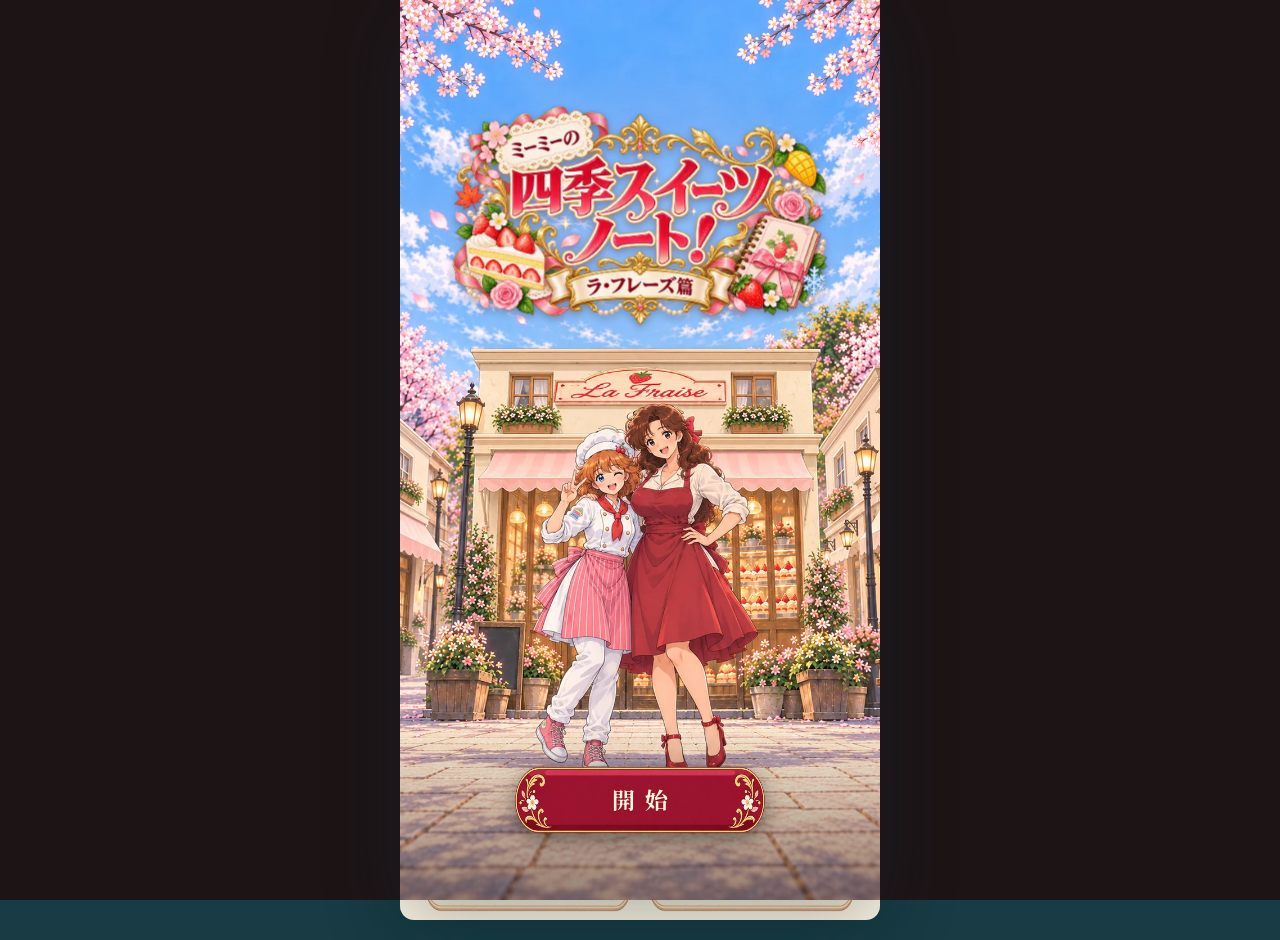
==== all/index.html @ 99757a96 "Add 蜜蜜甜點筆記 mobile build (index.html, _headers, play, all) Co-Authored-By: Claude Opus 5.5 <noreply@a" ====
<!doctype html>
<html lang="zh-Hant">
<head>
  <meta charset="utf-8">
  <!-- build 2026-10-24 21:32:38 -->
  <base href="../play/">
  <link rel="manifest" href="../all/manifest.webmanifest">
  <link rel="apple-touch-icon" href="../all/icon-180.png">
  <meta name="apple-mobile-web-app-capable" content="yes">
  <meta name="mobile-web-app-capable" content="yes">
  <meta name="apple-mobile-web-app-status-bar-style" content="black">
  <meta name="apple-mobile-web-app-title" content="甜點全開">
  <meta name="viewport" content="width=device-width,initial-scale=1,viewport-fit=cover">
  <meta name="theme-color" content="#a53948">
  <meta name="description" content="蜜蜜來到最喜歡的蛋糕店，和女主人一起整理甜點靈感，構思一份新的下午茶菜單。">
  <title>蜜蜜的四季甜點筆記 全開版</title>
  <link rel="icon" href="favicon.svg" type="image/svg+xml">
  <link rel="preload" href="assets/mimi-serif-tc.woff2" as="font" type="font/woff2" crossorigin>
  <link rel="preload" href="assets/mimi-sans-tc.woff2" as="font" type="font/woff2" crossorigin>
  <link rel="stylesheet" href="style.css">
  <link rel="stylesheet" href="motion.css">
</head>
<body>
  <main class="game-shell">
    <header class="shop-header">
      <img class="shop-scene" src="assets/shop-v4.webp" alt="蜜蜜和 La Fraise 甜點店女主人一起構思新菜單。" fetchpriority="high">
      <div class="title-row"><img class="title-ornament" src="assets/title-ornament-v44.webp" alt=""><h1 id="mode-title"></h1><button id="sound" class="sound-button" aria-label="開啟音效" aria-pressed="false" title="開啟音效"><img id="sound-icon" src="assets/icon-sound-off-v56.webp" alt=""><span class="sr-only" id="sound-label">音效 關</span></button></div>
    </header>
    <section class="table-area" aria-label="甜點靈感棋盤">
      <div class="idea-progress">
        <div class="score-primary"><span class="metric-label">靈感</span><strong id="score">0</strong></div>
        <div class="progress-track" role="progressbar" aria-label="靈感進度" aria-valuemin="0" aria-valuemax="350" aria-valuenow="0"><div id="progress-fill"></div></div>
        <span id="goal-count">0 / 350</span>
        <span id="chapter" class="sr-only">01</span><span id="goal-name" class="sr-only">先找一點奶香與酸甜</span>
      </div>
      <div id="recipe-hud" class="recipe-hud" hidden aria-live="polite"></div>
      <div class="board-frame"><div id="board" role="group" aria-label="八乘八甜點棋盤"></div><div id="board-effects" aria-hidden="true"></div><div id="board-toast" role="status" aria-live="polite"></div></div>
      <div class="board-caption"><span id="game-status">交換相鄰甜點，湊成三個。</span><span id="combo" aria-live="polite"></span></div>
      <aside class="conversation" aria-label="店裡的對話" data-mood="smile"><span class="portrait-frame" aria-hidden="true"><span class="character-portrait" data-character="owner" data-expression="smile"></span></span><div class="dialogue-copy"><span id="speaker">店主</span><p id="comment">一起想一道新甜點吧！</p></div></aside>
      <div class="tools"><button id="hint"><img class="tool-flower left" src="assets/floral-sprig-v44.webp" alt=""><img src="assets/icon-hint-v56.webp" alt=""><span>提示</span><img class="tool-flower right" src="assets/floral-sprig-v44.webp" alt=""></button><button id="story"><img class="tool-flower left" src="assets/floral-sprig-v44.webp" alt=""><img src="assets/icon-menu-v56.webp" alt=""><span>選單</span><img class="tool-flower right" src="assets/floral-sprig-v44.webp" alt=""></button></div>
    </section>
    <div class="studio-entry"><a href="studio.html?effect=chain">聲畫試映室</a></div>
  </main>

  <dialog autofocus tabindex="-1" id="intro-dialog" class="scene-dialog ui-v1 ui-framed"><div class="ui-body">
    <div class="scene-art intro-art"><img src="assets/shop-v4.webp" alt="蜜蜜與甜點店女主人坐在暖色蛋糕店裡，一起討論甜點。"><div class="scene-tag">商店街 · 午後</div></div>
    <div class="scene-copy"><span class="scene-kicker">蜜蜜的寄道日記</span><h2>今天，換妳陪我想點子。</h2><div id="intro-lines"><p><b>店主</b>「想加一道新品，可是想來想去，還是那些老組合。」</p><p><b>蜜蜜</b>「那今天認真想一下！布丁先替我留著喔。」</p></div><p class="scene-instruction">交換相鄰甜點，三個相同就能消除。先試試發光的甜點吧——按「提示」就能找到它的配對。這裡沒有倒數，慢慢想也沒關係。</p><div class="ui-dock"><button id="start" class="primary-button">一起想新菜單</button></div></div>
  </div></dialog>

  <dialog autofocus tabindex="-1" id="recipe-dialog" class="scene-dialog recipe-dialog ui-v1 ui-framed"><div class="ui-body"><div class="scene-art"><img src="assets/afternoon-tea.webp" alt="店主把布丁、泡芙與草莓組成的下午茶拼盤端到蜜蜜面前，兩人相視而笑。"><div class="scene-tag">靈感完成</div></div><div class="scene-copy"><span id="recipe-kicker" class="scene-kicker">第一頁 · 酸甜與奶香</span><h2 id="recipe-title">奶香裡，加一點莓果。</h2><p id="recipe-scene" class="recipe-scene"></p><div id="recipe-lines"></div><p id="recipe-note" class="recipe-note"></p><div class="ui-dock"><button id="continue" class="primary-button">繼續想點子</button></div></div></div></dialog>

  <dialog autofocus tabindex="-1" id="help-dialog" class="text-dialog help-dialog ui-v1 ui-framed"><form method="dialog" class="ui-body"><button class="close-button" aria-label="關閉玩法說明">×</button><h2>玩法說明</h2>
    <p>點兩個相鄰的甜點交換位置，也可以直接滑動。三個以上相同的排成一線就會消除。</p>
    <h3>特別的甜點</h3><ul><li><b>四個一排</b>→「花瓣爆破」：再配對一次，炸開周圍九格。</li><li><b>一橫一直、轉角接起來（L 或 T）</b>→「星光」：再配對一次，清掉整行和整列。</li><li><b>五個一排</b>→「彩虹糖球」：和旁邊任一個甜點交換，消掉全部同款。</li><li><b>彩虹糖球 × 花瓣爆破或星光</b>：那一款會全部變成花瓣爆破或星光，再一起發動！兩顆彩虹糖球互換，整盤清空。</li></ul>
    <h3>試做甜點</h3><p>上方會顯示這一款要收集的甜點和數量，全部收齊就完成。目標裡有「✿ 開花」的話，要讓花瓣爆破炸開那麼多次。不限步數，用的步數越少，星星越多。</p>
    <h3>四季的小插曲</h3><ul class="help-mech"><li><i class="ico-bud"></i><span><b>櫻花花苞</b>：在花苞上配對，花就會開。</span></li><li><i class="ico-dust"></i><span><b>糖粉</b>：在有糖粉的格子上消除，就能清掉。</span></li><li><i class="ico-mango"></i><span><b>芒果</b>：不能隨便移動。消掉它下面的甜點，或在它左右兩邊配對把它擠下去，送到最底下。</span></li><li><i class="ico-burr"></i><span><b>栗子殼</b>：在旁邊配對兩次就會剝開，剝開前不能移動。</span></li><li><i class="ico-leaf"></i><span><b>落葉</b>：每隔幾步會飄進來，在落葉上配對就能掃掉。</span></li><li><i class="ico-frost"></i><span><b>糖霜</b>：在旁邊配對一次就會敲開，敲開前不能移動。</span></li><li><i class="ico-gift"></i><span><b>禮物盒</b>：在旁邊配對就會打開，裡面是特別的甜點。</span></li></ul>
    <h3>三種玩法</h3><ul><li><b>品嚐故事</b>：一季一款，慢慢走完四季的故事。</li><li><b>甜點筆記</b>：24 款四季甜點，收集星星和回憶。</li><li><b>無限靈感筆記</b>：24 款都做過後打開，一直做下去，挑戰最高分。</li></ul>
    <p>沒有可交換的位置時，甜點會自動重新排列。卡住的時候，按「提示」就好。</p><div class="ui-dock"><button class="primary-button">我知道了</button></div></form></dialog>
  <dialog autofocus tabindex="-1" id="pause-dialog" class="text-dialog pause-dialog ui-v1" aria-label="選單"><span id="pause-kicker" class="scene-kicker"></span><h2 id="pause-title">休息一下</h2><p id="pause-note" class="menu-intro"></p><button id="pause-resume" class="primary-button">繼續</button><div class="pause-list"><button id="restart">重新開始</button><button id="how-to">玩法說明</button><button id="pause-leave">回甜點筆記</button></div><p id="pause-best" class="pause-best">最佳紀錄 <b id="best">0</b> 分</p></dialog>
  <dialog autofocus tabindex="-1" id="tip-dialog" class="text-dialog tip-dialog ui-v1" aria-label="小提示"><span id="tip-kicker" class="scene-kicker">小提示</span><img id="tip-img" class="tip-img" alt=""><span id="tip-live" class="tip-live" aria-hidden="true" hidden></span><h2 id="tip-title"></h2><p id="tip-text"></p><button id="tip-ok" class="primary-button">知道了</button></dialog>
  <dialog autofocus tabindex="-1" id="confirm-dialog" class="text-dialog ui-v1"><h2>重新想一份新菜單？</h2><p>本次分數會歸零，最佳紀錄會保留。</p><div class="confirm-actions"><button id="cancel-restart">繼續這一局</button><button id="confirm-restart" class="primary-button">重新開始</button></div></dialog>

  <dialog autofocus tabindex="-1" id="mode-dialog" class="text-dialog mode-dialog ui-v1" aria-label="選擇模式">
    <h2>今天想怎麼做甜點？</h2>
    <button id="mode-easy" class="mode-card easy"><span class="mode-art"><img src="assets/thumb-spring-open-v52.webp" alt=""></span><span class="mode-copy"><b>品嚐故事</b><small>和她走過四季・約 15 分鐘</small><span id="mode-easy-progress" class="mode-progress"></span></span></button>
    <button id="mode-full" class="mode-card full"><span class="mode-art"><img src="assets/dessert-r12-v45.webp" alt=""></span><span class="mode-copy"><b>甜點筆記</b><small id="mode-full-sub">24 款四季甜點・收集星星</small><span id="mode-full-progress" class="mode-progress"></span></span><span class="mode-lock" aria-hidden="true"><span class="mode-note"><span id="mode-note-face"></span><span class="mode-note-text">「等妳把四季都走一遍，<br>我們再一起打開喔♡」</span></span></span></button>
    <button id="mode-inf" class="mode-card inf" hidden><span class="mode-art"><img src="assets/story-berry-v44.webp" alt=""></span><span class="mode-copy"><b id="mode-inf-title">無限靈感筆記</b><small id="mode-inf-sub">想到哪做到哪・挑戰最高分</small><span id="mode-inf-progress" class="mode-progress"></span></span></button>
    <p id="mode-hint" class="mode-hint" aria-live="polite"></p>
    <div class="hub-icons"><button id="mode-album" class="hub-icon"><img src="assets/icon-album-v59.webp" alt=""><span>回憶相簿</span></button><button id="mode-exit" class="hub-icon"><img src="assets/icon-exit-v59.webp" alt=""><span>回到餐廳</span></button></div>
  </dialog>
  <dialog autofocus tabindex="-1" id="easy-dialog" class="text-dialog menu-dialog ui-v1"><button id="easy-home" class="back-link">‹ 選擇模式</button><h2>品嚐故事</h2><p class="menu-intro">一季一款招牌甜點，慢慢做就好，沒有步數壓力。</p><div id="easy-levels"></div><div class="confirm-actions sticky-actions"><button data-proxy="easy-home" aria-label="返回">返回</button></div></dialog>
  <dialog autofocus tabindex="-1" id="menu-dialog" class="text-dialog menu-dialog ui-v1"><button id="menu-home" class="back-link">‹ 選擇模式</button><h2>甜點筆記・全開版</h2><p class="menu-intro">一款一款試做新甜點。不限步數，步數越少星星越多。</p><div id="menu-levels"></div><div class="confirm-actions sticky-actions"><button data-proxy="menu-home" aria-label="返回">返回</button></div></dialog>
  <dialog autofocus tabindex="-1" id="inf-dialog" class="text-dialog menu-dialog inf-dialog ui-v1"><button id="inf-home" class="back-link">‹ 選擇模式</button><h2>無限靈感筆記</h2><p class="menu-intro">想到哪裡，就做到哪裡。做得越多、越快，分數越高；從第 11 款起每款有步數限制，用完了就再做一次。</p><div id="inf-stats" class="inf-stats"></div><button id="inf-go" class="primary-button">開始</button><button id="inf-new" class="text-button" hidden>重新開始一輪</button><div class="confirm-actions sticky-actions"><button data-proxy="inf-home" aria-label="返回">返回</button><button id="inf-collection">靈感收藏</button></div></dialog>
  <dialog autofocus tabindex="-1" id="coll-dialog" class="text-dialog menu-dialog coll-dialog ui-v1"><button id="coll-back" class="back-link">‹ 無限靈感筆記</button><h2>靈感收藏</h2><p id="coll-count" class="menu-intro"></p><div id="coll-list"></div><div class="confirm-actions sticky-actions"><button data-proxy="coll-back" aria-label="返回">返回</button></div></dialog>
  <dialog autofocus tabindex="-1" id="level-dialog" class="scene-dialog level-dialog ui-v1 ui-framed"><div class="ui-body"><div id="level-art" class="level-art"></div><div class="scene-copy"><span id="level-kicker" class="scene-kicker"></span><h2 id="level-title"></h2><div id="level-lines"></div><div id="level-goals"></div><p id="level-rule"></p><div class="ui-dock"><button id="level-start" class="primary-button">開始試做</button><button id="level-back" class="text-button">回甜點筆記</button></div></div></div></dialog>
  <dialog autofocus tabindex="-1" id="taste-dialog" class="scene-dialog taste-dialog ui-v1 ui-framed"><div class="ui-body"><div id="taste-art" class="taste-art"></div><div class="scene-copy"><span class="scene-kicker">試吃時間</span><h2 id="taste-title"></h2><div id="taste-stars" aria-label="獲得星等"></div><p id="taste-moves"></p><div id="taste-lines"></div><div class="confirm-actions ui-dock"><button id="taste-menu">甜點筆記</button><button id="taste-next" class="primary-button">下一款</button></div></div></div></dialog>
  <dialog id="album-dialog" class="album-viewer" aria-label="回憶相簿">
    <div id="album-wall" class="av-wall"><div id="album-wall-photos" class="av-wall-photos"></div><div id="album-music" class="av-music" hidden><p id="album-music-count" class="av-music-count"></p><div id="album-music-list" class="av-music-list"></div></div></div>
    <div id="album-track" class="av-track"></div>
    <div class="av-top"><span class="av-name">回憶相簿</span><span class="av-tabs" role="tablist"><button id="album-tab-photos" role="tab" class="on" aria-selected="true">照片</button><button id="album-tab-music" role="tab" aria-selected="false">音樂盒</button></span><span id="album-count" class="av-count"></span><button id="album-close" class="av-close" aria-label="關閉回憶相簿"><img src="assets/icon-close-v56.webp" alt=""></button></div>
    <div id="album-dots" class="av-dots" aria-hidden="true"></div>
  </dialog>
  <dialog id="title-dialog" class="title-screen" aria-label="蜜蜜的四季甜點筆記">
    <img class="title-bg" src="assets/title-bg-v50.webp" alt="蜜蜜和苺香在 La Fraise 甜點店門口，春天的櫻花和藍天。" fetchpriority="high">
    <div class="title-logo-box" aria-hidden="false"><span class="title-bloom" aria-hidden="true"></span><span class="title-win"><img class="title-logo" onload="this.classList.add('loaded');this.closest('.title-logo-box').classList.add('loaded')" src="assets/title-logo-jp2a-v54.webp" alt="ミーミーの四季スイーツノート！ラ・フレーズ篇（蜜蜜的四季甜點筆記）"></span><span class="title-shine" aria-hidden="true"><i></i></span><span class="title-sweep" aria-hidden="true"><i></i></span><span class="title-rider" aria-hidden="true"><i></i></span><span class="title-stars" aria-hidden="true"><i class="dust d1"></i><i class="dust d2"></i><i class="dust d3"></i><i class="dust d4"></i><i class="dust d5"></i><i class="dust d6"></i><i class="dust d7"></i><i class="dust d8"></i><i class="dust d9"></i><i class="dust d10"></i><i class="dust d11"></i><i class="dust d12"></i><i class="dust d13"></i><i class="dust d14"></i><i class="dust d15"></i><i class="dust d16"></i><i class="dust d17"></i><i class="dust d18"></i><i class="dust d19"></i><i class="dust d20"></i><i class="dust d21"></i><i class="dust d22"></i><i class="dust d23"></i><i class="dust d24"></i><i class="dust d25"></i><i class="dust d26"></i><i class="dust d27"></i><i class="dust d28"></i><i class="dust d29"></i><i class="dust d30"></i><i class="dust d31"></i><i class="dust d32"></i><i class="dust d33"></i><i class="dust d34"></i><i class="dust d35"></i><i class="dust d36"></i><i class="dust d37"></i><i class="dust d38"></i><i class="dust d39"></i><i class="dust d40"></i><i class="gd gd1"></i><i class="gd gd2"></i><i class="gd gd3"></i><i class="gd gd4"></i><i class="gd gd5"></i><i class="gd gd6"></i><i class="gd gd7"></i><i class="gd gd8"></i><i class="gd gd9"></i><i class="gd gd10"></i><i class="gd gd11"></i><i class="gd gd12"></i><i class="gd gd13"></i><i class="gd gd14"></i><i class="gd gd15"></i><i class="gd gd16"></i><i class="gd gd17"></i><i class="gd gd18"></i><i class="gl g1"></i><i class="gl g2"></i><i class="gl g3"></i><i class="gl g4"></i><i class="gl g5"></i><i class="gl g6"></i><i class="gl g7"></i></span></div>
    <button id="title-start" class="title-start">開始</button>
  </dialog>
  <dialog id="film-dialog" class="film-viewer" aria-label="終章">
    <div id="film-stage" class="film-stage"></div>
    <div class="film-shade" aria-hidden="true"></div>
    <div id="film-title" class="film-title"></div>
    <div id="film-sub" class="film-sub" aria-live="polite"></div>
    <div id="film-hint" class="film-hint">點一下繼續</div>
    <button id="film-skip" class="film-skip" aria-label="略過"><img src="assets/icon-skip-v56.webp" alt=""><span>略過</span></button>
  </dialog>
  <dialog autofocus tabindex="-1" id="chapter-dialog" class="scene-dialog ui-v1 ui-framed"><div class="ui-body"><div id="chapter-art" class="scene-art" hidden><img alt=""></div><div class="scene-copy"><span id="chapter-kicker" class="scene-kicker"></span><h2 id="chapter-title"></h2><div id="chapter-lines"></div><div class="ui-dock"><button id="chapter-close" class="primary-button">回到甜點筆記</button><button id="chapter-alt" class="text-button" hidden>回品嚐故事</button></div></div></div></dialog>
  <div id="announcer" class="sr-only" role="status" aria-live="polite"></div>
  <script>window.__CAKE_UNLOCK_ALL__ = 1; window.__CAKE_RECORD_KEY__ = 'mimi-cake-inspiration-all-v1';</script><script type="module" src="game.js"></script>
<script src="pwa.js"></script>
</body>
</html>
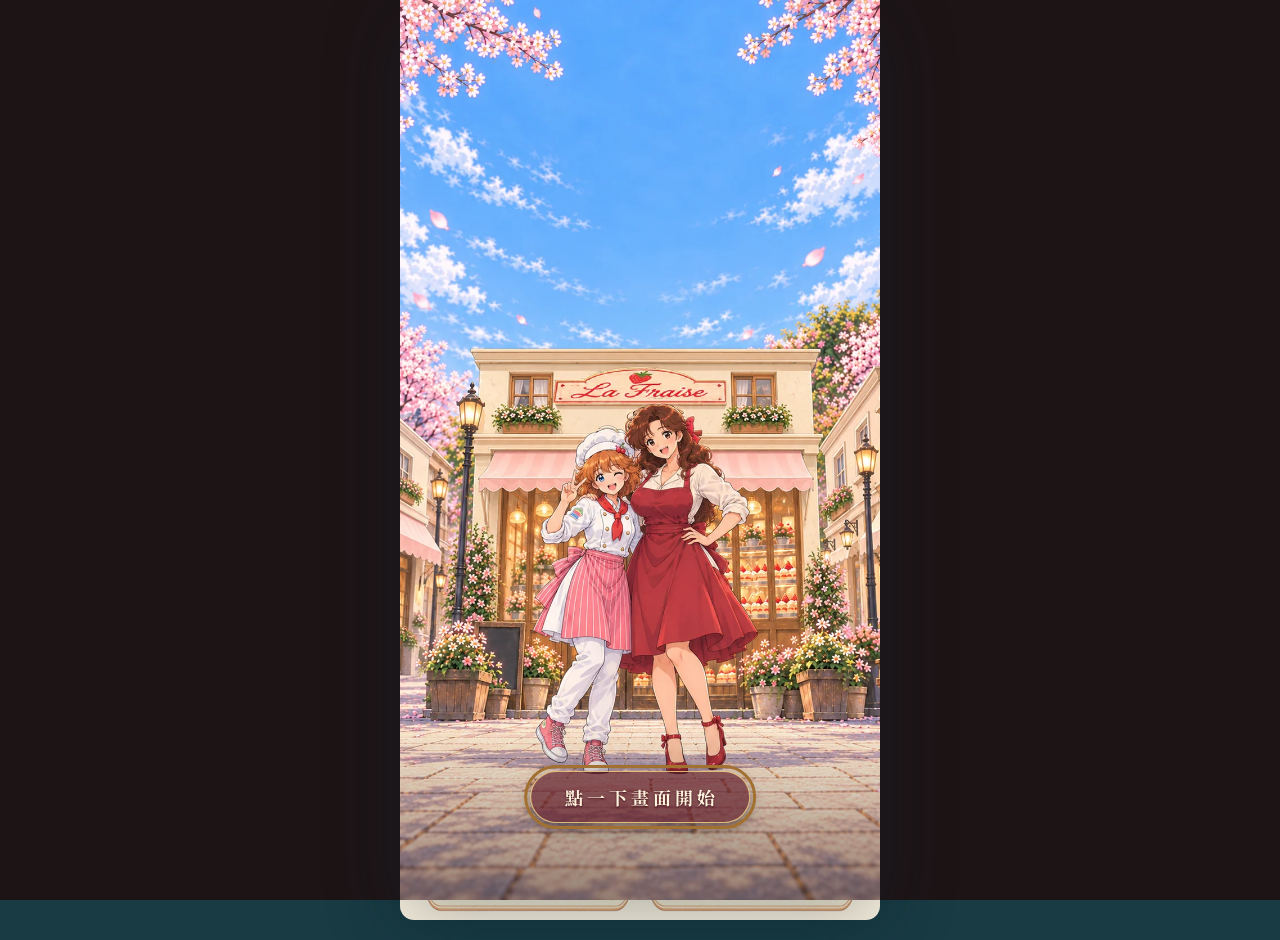
==== commit b0ee20a4: "v87: full-bleed title, tap-to-start with logo pop and music Co-Authored-By: Claude Opus 5.5 <noreply" ====
--- a/all/index.html
+++ b/all/index.html
@@ -2,13 +2,13 @@
 <html lang="zh-Hant">
 <head>
   <meta charset="utf-8">
-  <!-- build 2026-10-24 21:32:38 -->
+  <!-- build 2026-10-29 03:22:29 -->
   <base href="../play/">
   <link rel="manifest" href="../all/manifest.webmanifest">
   <link rel="apple-touch-icon" href="../all/icon-180.png">
   <meta name="apple-mobile-web-app-capable" content="yes">
   <meta name="mobile-web-app-capable" content="yes">
-  <meta name="apple-mobile-web-app-status-bar-style" content="black">
+  <meta name="apple-mobile-web-app-status-bar-style" content="black-translucent">
   <meta name="apple-mobile-web-app-title" content="甜點全開">
   <meta name="viewport" content="width=device-width,initial-scale=1,viewport-fit=cover">
   <meta name="theme-color" content="#a53948">
@@ -80,9 +80,11 @@
     <div class="av-top"><span class="av-name">回憶相簿</span><span class="av-tabs" role="tablist"><button id="album-tab-photos" role="tab" class="on" aria-selected="true">照片</button><button id="album-tab-music" role="tab" aria-selected="false">音樂盒</button></span><span id="album-count" class="av-count"></span><button id="album-close" class="av-close" aria-label="關閉回憶相簿"><img src="assets/icon-close-v56.webp" alt=""></button></div>
     <div id="album-dots" class="av-dots" aria-hidden="true"></div>
   </dialog>
-  <dialog id="title-dialog" class="title-screen" aria-label="蜜蜜的四季甜點筆記">
+  <dialog id="title-dialog" class="title-screen await-tap" aria-label="蜜蜜的四季甜點筆記">
     <img class="title-bg" src="assets/title-bg-v50.webp" alt="蜜蜜和苺香在 La Fraise 甜點店門口，春天的櫻花和藍天。" fetchpriority="high">
-    <div class="title-logo-box" aria-hidden="false"><span class="title-bloom" aria-hidden="true"></span><span class="title-win"><img class="title-logo" onload="this.classList.add('loaded');this.closest('.title-logo-box').classList.add('loaded')" src="assets/title-logo-jp2a-v54.webp" alt="ミーミーの四季スイーツノート！ラ・フレーズ篇（蜜蜜的四季甜點筆記）"></span><span class="title-shine" aria-hidden="true"><i></i></span><span class="title-sweep" aria-hidden="true"><i></i></span><span class="title-rider" aria-hidden="true"><i></i></span><span class="title-stars" aria-hidden="true"><i class="dust d1"></i><i class="dust d2"></i><i class="dust d3"></i><i class="dust d4"></i><i class="dust d5"></i><i class="dust d6"></i><i class="dust d7"></i><i class="dust d8"></i><i class="dust d9"></i><i class="dust d10"></i><i class="dust d11"></i><i class="dust d12"></i><i class="dust d13"></i><i class="dust d14"></i><i class="dust d15"></i><i class="dust d16"></i><i class="dust d17"></i><i class="dust d18"></i><i class="dust d19"></i><i class="dust d20"></i><i class="dust d21"></i><i class="dust d22"></i><i class="dust d23"></i><i class="dust d24"></i><i class="dust d25"></i><i class="dust d26"></i><i class="dust d27"></i><i class="dust d28"></i><i class="dust d29"></i><i class="dust d30"></i><i class="dust d31"></i><i class="dust d32"></i><i class="dust d33"></i><i class="dust d34"></i><i class="dust d35"></i><i class="dust d36"></i><i class="dust d37"></i><i class="dust d38"></i><i class="dust d39"></i><i class="dust d40"></i><i class="gd gd1"></i><i class="gd gd2"></i><i class="gd gd3"></i><i class="gd gd4"></i><i class="gd gd5"></i><i class="gd gd6"></i><i class="gd gd7"></i><i class="gd gd8"></i><i class="gd gd9"></i><i class="gd gd10"></i><i class="gd gd11"></i><i class="gd gd12"></i><i class="gd gd13"></i><i class="gd gd14"></i><i class="gd gd15"></i><i class="gd gd16"></i><i class="gd gd17"></i><i class="gd gd18"></i><i class="gl g1"></i><i class="gl g2"></i><i class="gl g3"></i><i class="gl g4"></i><i class="gl g5"></i><i class="gl g6"></i><i class="gl g7"></i></span></div>
+    <div class="title-logo-box"><span class="title-bob"><span class="title-pop"><span class="title-bloom" aria-hidden="true"></span><img class="title-logo" onload="this.classList.add('loaded');this.closest('.title-logo-box').classList.add('loaded')" src="assets/title-logo-jp2a-v54.webp" alt="ミーミーの四季スイーツノート！ラ・フレーズ篇（蜜蜜的四季甜點筆記）"><span class="title-shine" aria-hidden="true"><i></i></span><span class="title-stars" aria-hidden="true"><i class="gl g1"></i><i class="gl g2"></i><i class="gl g3"></i><i class="gl g4"></i><i class="gl g5"></i><i class="gl g6"></i><i class="gl g7"></i><i class="gd gd1"></i><i class="gd gd2"></i><i class="gd gd3"></i><i class="gd gd4"></i><i class="gd gd5"></i><i class="gd gd6"></i><i class="gd gd7"></i><i class="gd gd8"></i><i class="gd gd9"></i><i class="gd gd10"></i><i class="gd gd11"></i><i class="gd gd12"></i><i class="gd gd13"></i><i class="gd gd14"></i><i class="gd gd15"></i><i class="gd gd16"></i><i class="gd gd17"></i><i class="gd gd18"></i></span></span></span></div>
+    <div class="title-burst" aria-hidden="true"></div>
+    <button id="title-tap" class="title-tap">點一下畫面開始</button>
     <button id="title-start" class="title-start">開始</button>
   </dialog>
   <dialog id="film-dialog" class="film-viewer" aria-label="終章">
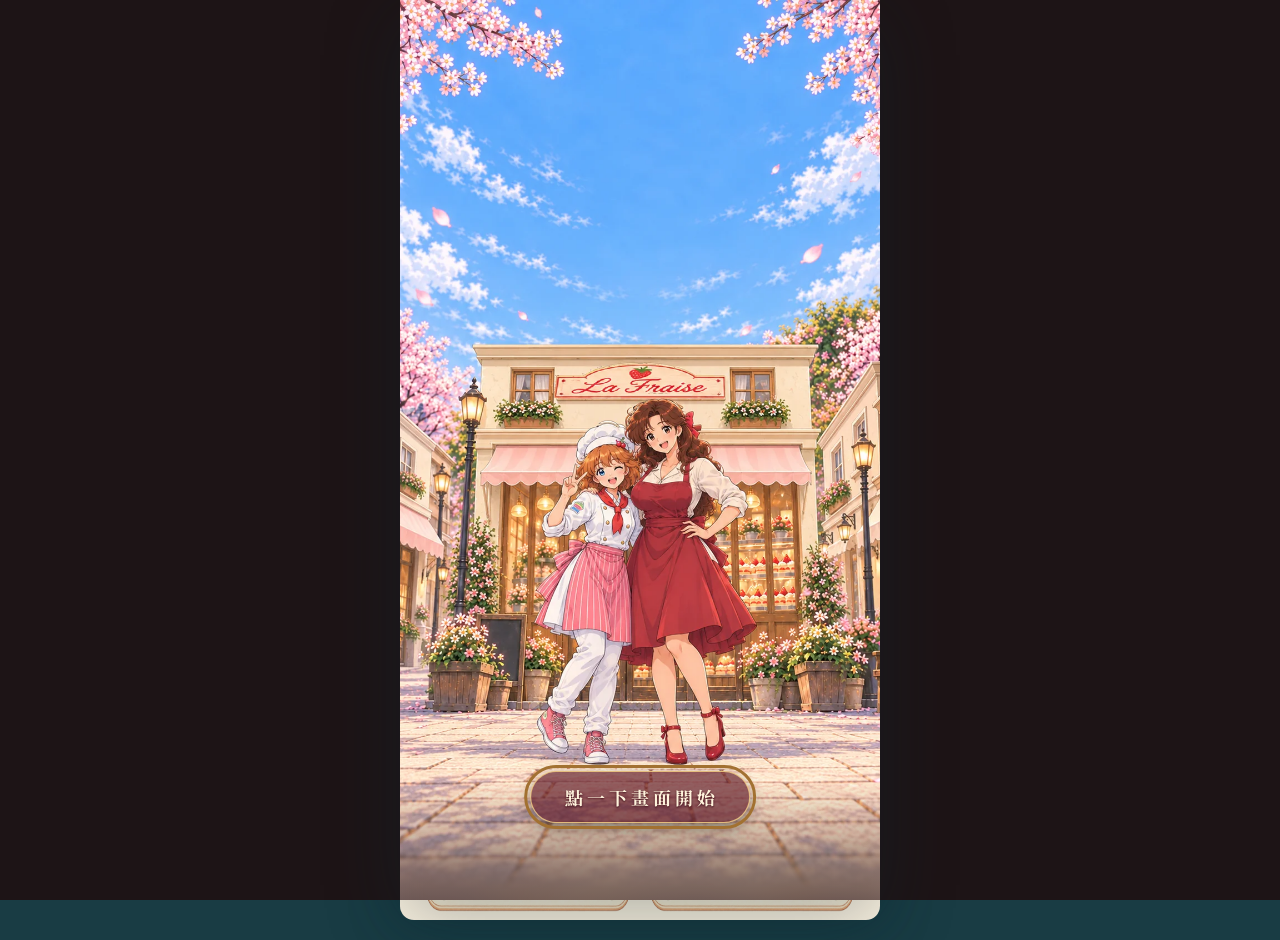
==== commit 695e30f0: "v88: fullscreen display; title cover with blurred band for the buttons Co-Authored-By: Claude Opus 5" ====
--- a/all/index.html
+++ b/all/index.html
@@ -2,7 +2,7 @@
 <html lang="zh-Hant">
 <head>
   <meta charset="utf-8">
-  <!-- build 2026-10-29 03:22:29 -->
+  <!-- build 2026-10-29 03:40:13 -->
   <base href="../play/">
   <link rel="manifest" href="../all/manifest.webmanifest">
   <link rel="apple-touch-icon" href="../all/icon-180.png">
@@ -81,6 +81,7 @@
     <div id="album-dots" class="av-dots" aria-hidden="true"></div>
   </dialog>
   <dialog id="title-dialog" class="title-screen await-tap" aria-label="蜜蜜的四季甜點筆記">
+    <img class="title-blur" src="assets/title-bg-v50.webp" alt="" aria-hidden="true">
     <img class="title-bg" src="assets/title-bg-v50.webp" alt="蜜蜜和苺香在 La Fraise 甜點店門口，春天的櫻花和藍天。" fetchpriority="high">
     <div class="title-logo-box"><span class="title-bob"><span class="title-pop"><span class="title-bloom" aria-hidden="true"></span><img class="title-logo" onload="this.classList.add('loaded');this.closest('.title-logo-box').classList.add('loaded')" src="assets/title-logo-jp2a-v54.webp" alt="ミーミーの四季スイーツノート！ラ・フレーズ篇（蜜蜜的四季甜點筆記）"><span class="title-shine" aria-hidden="true"><i></i></span><span class="title-stars" aria-hidden="true"><i class="gl g1"></i><i class="gl g2"></i><i class="gl g3"></i><i class="gl g4"></i><i class="gl g5"></i><i class="gl g6"></i><i class="gl g7"></i><i class="gd gd1"></i><i class="gd gd2"></i><i class="gd gd3"></i><i class="gd gd4"></i><i class="gd gd5"></i><i class="gd gd6"></i><i class="gd gd7"></i><i class="gd gd8"></i><i class="gd gd9"></i><i class="gd gd10"></i><i class="gd gd11"></i><i class="gd gd12"></i><i class="gd gd13"></i><i class="gd gd14"></i><i class="gd gd15"></i><i class="gd gd16"></i><i class="gd gd17"></i><i class="gd gd18"></i></span></span></span></div>
     <div class="title-burst" aria-hidden="true"></div>
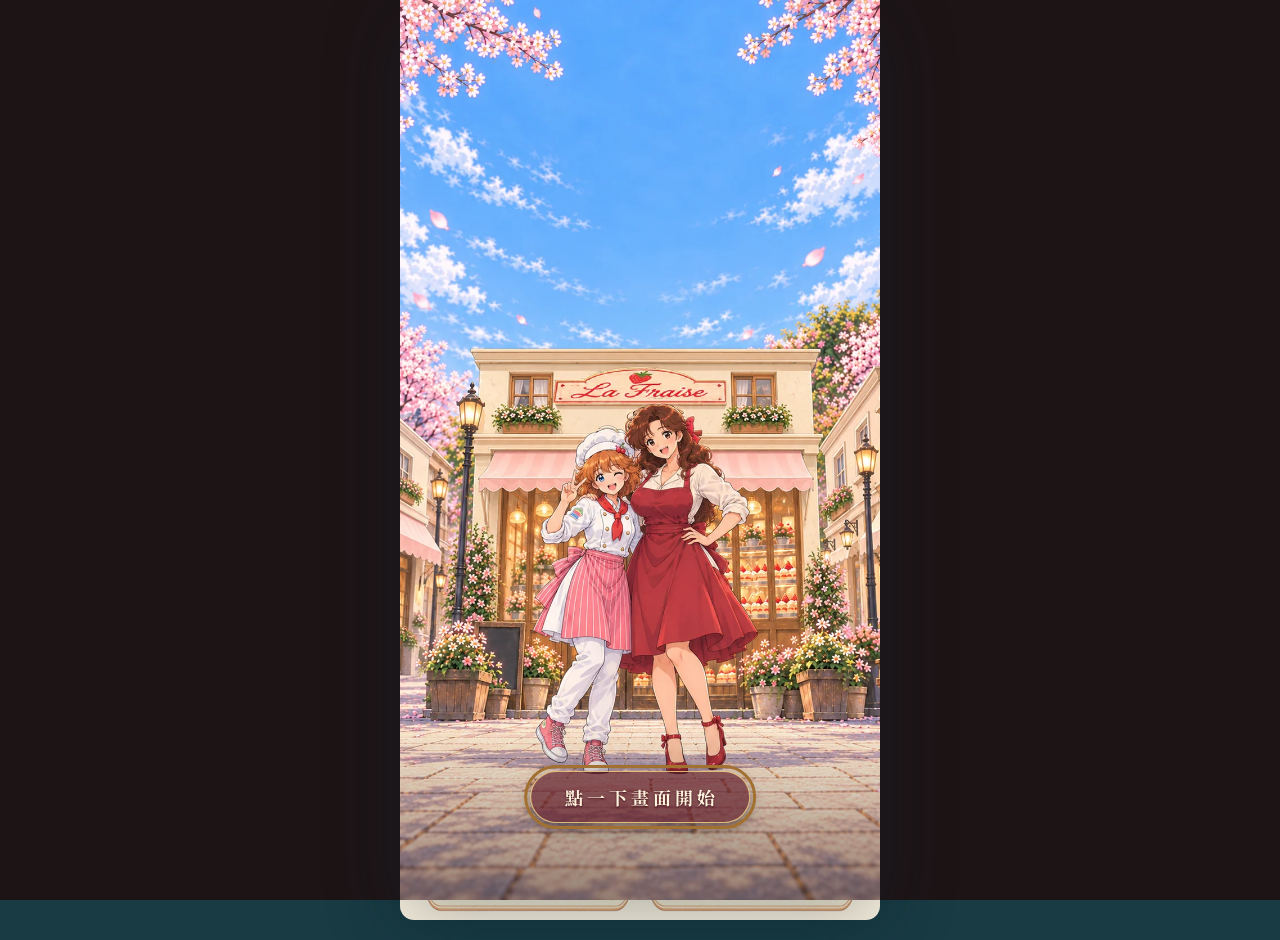
==== commit 5ed28241: "v89: fill the whole screen in the home-screen app; title back to the full cover Co-Authored-By: Clau" ====
--- a/all/index.html
+++ b/all/index.html
@@ -2,7 +2,7 @@
 <html lang="zh-Hant">
 <head>
   <meta charset="utf-8">
-  <!-- build 2026-10-29 03:40:13 -->
+  <!-- build 2026-10-29 03:56:36 -->
   <base href="../play/">
   <link rel="manifest" href="../all/manifest.webmanifest">
   <link rel="apple-touch-icon" href="../all/icon-180.png">
@@ -81,7 +81,6 @@
     <div id="album-dots" class="av-dots" aria-hidden="true"></div>
   </dialog>
   <dialog id="title-dialog" class="title-screen await-tap" aria-label="蜜蜜的四季甜點筆記">
-    <img class="title-blur" src="assets/title-bg-v50.webp" alt="" aria-hidden="true">
     <img class="title-bg" src="assets/title-bg-v50.webp" alt="蜜蜜和苺香在 La Fraise 甜點店門口，春天的櫻花和藍天。" fetchpriority="high">
     <div class="title-logo-box"><span class="title-bob"><span class="title-pop"><span class="title-bloom" aria-hidden="true"></span><img class="title-logo" onload="this.classList.add('loaded');this.closest('.title-logo-box').classList.add('loaded')" src="assets/title-logo-jp2a-v54.webp" alt="ミーミーの四季スイーツノート！ラ・フレーズ篇（蜜蜜的四季甜點筆記）"><span class="title-shine" aria-hidden="true"><i></i></span><span class="title-stars" aria-hidden="true"><i class="gl g1"></i><i class="gl g2"></i><i class="gl g3"></i><i class="gl g4"></i><i class="gl g5"></i><i class="gl g6"></i><i class="gl g7"></i><i class="gd gd1"></i><i class="gd gd2"></i><i class="gd gd3"></i><i class="gd gd4"></i><i class="gd gd5"></i><i class="gd gd6"></i><i class="gd gd7"></i><i class="gd gd8"></i><i class="gd gd9"></i><i class="gd gd10"></i><i class="gd gd11"></i><i class="gd gd12"></i><i class="gd gd13"></i><i class="gd gd14"></i><i class="gd gd15"></i><i class="gd gd16"></i><i class="gd gd17"></i><i class="gd gd18"></i></span></span></span></div>
     <div class="title-burst" aria-hidden="true"></div>
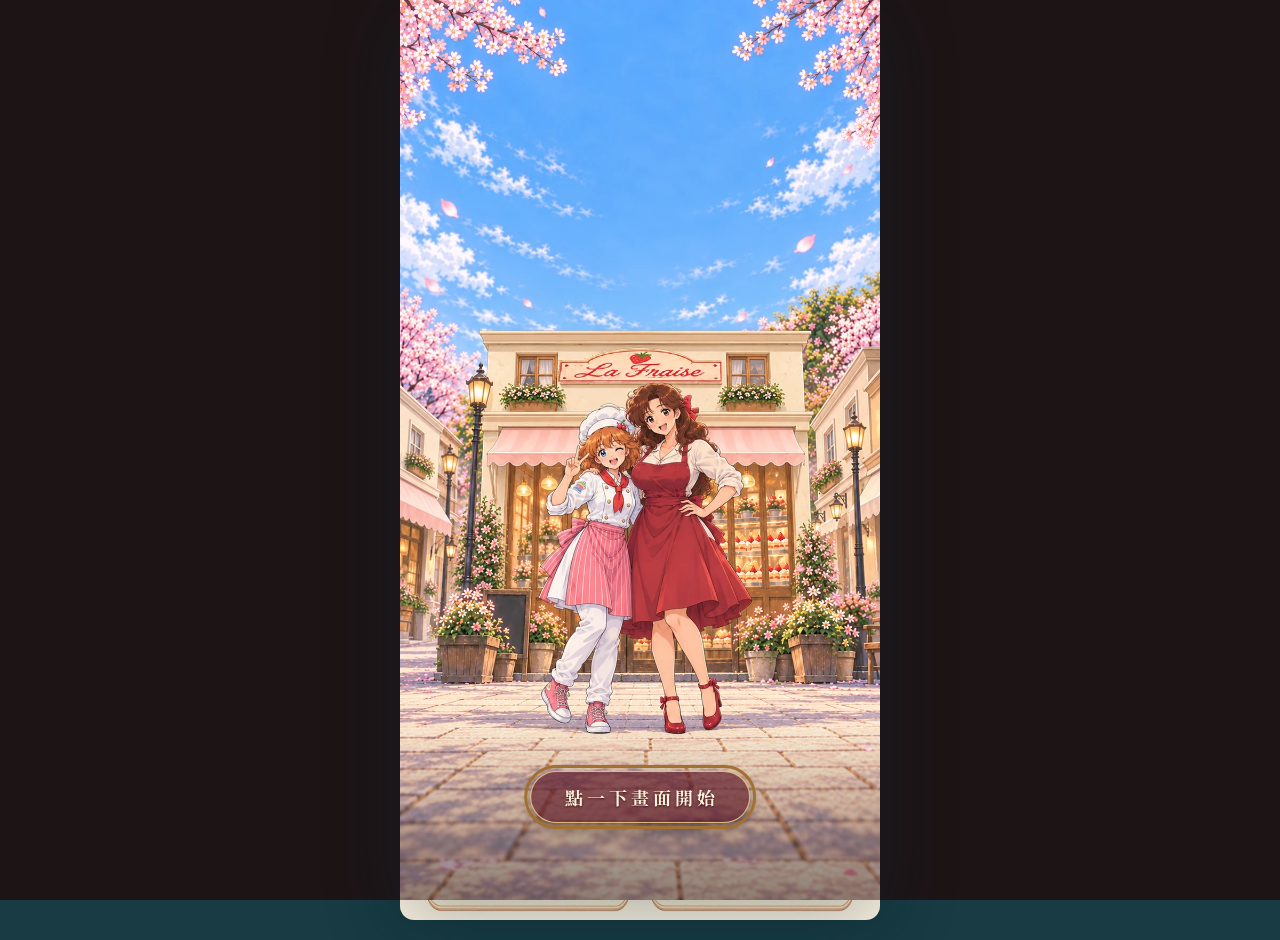
==== commit 934b3c3d: "v90: title cover extended downward with painted pavement (no zoom on tall phones) Co-Authored-By: Cl" ====
--- a/all/index.html
+++ b/all/index.html
@@ -2,7 +2,7 @@
 <html lang="zh-Hant">
 <head>
   <meta charset="utf-8">
-  <!-- build 2026-10-29 03:56:36 -->
+  <!-- build 2026-10-29 13:08:41 -->
   <base href="../play/">
   <link rel="manifest" href="../all/manifest.webmanifest">
   <link rel="apple-touch-icon" href="../all/icon-180.png">
@@ -81,7 +81,7 @@
     <div id="album-dots" class="av-dots" aria-hidden="true"></div>
   </dialog>
   <dialog id="title-dialog" class="title-screen await-tap" aria-label="蜜蜜的四季甜點筆記">
-    <img class="title-bg" src="assets/title-bg-v50.webp" alt="蜜蜜和苺香在 La Fraise 甜點店門口，春天的櫻花和藍天。" fetchpriority="high">
+    <img class="title-bg" src="assets/title-bg-v90.webp" alt="蜜蜜和苺香在 La Fraise 甜點店門口，春天的櫻花和藍天。" fetchpriority="high">
     <div class="title-logo-box"><span class="title-bob"><span class="title-pop"><span class="title-bloom" aria-hidden="true"></span><img class="title-logo" onload="this.classList.add('loaded');this.closest('.title-logo-box').classList.add('loaded')" src="assets/title-logo-jp2a-v54.webp" alt="ミーミーの四季スイーツノート！ラ・フレーズ篇（蜜蜜的四季甜點筆記）"><span class="title-shine" aria-hidden="true"><i></i></span><span class="title-stars" aria-hidden="true"><i class="gl g1"></i><i class="gl g2"></i><i class="gl g3"></i><i class="gl g4"></i><i class="gl g5"></i><i class="gl g6"></i><i class="gl g7"></i><i class="gd gd1"></i><i class="gd gd2"></i><i class="gd gd3"></i><i class="gd gd4"></i><i class="gd gd5"></i><i class="gd gd6"></i><i class="gd gd7"></i><i class="gd gd8"></i><i class="gd gd9"></i><i class="gd gd10"></i><i class="gd gd11"></i><i class="gd gd12"></i><i class="gd gd13"></i><i class="gd gd14"></i><i class="gd gd15"></i><i class="gd gd16"></i><i class="gd gd17"></i><i class="gd gd18"></i></span></span></span></div>
     <div class="title-burst" aria-hidden="true"></div>
     <button id="title-tap" class="title-tap">點一下畫面開始</button>
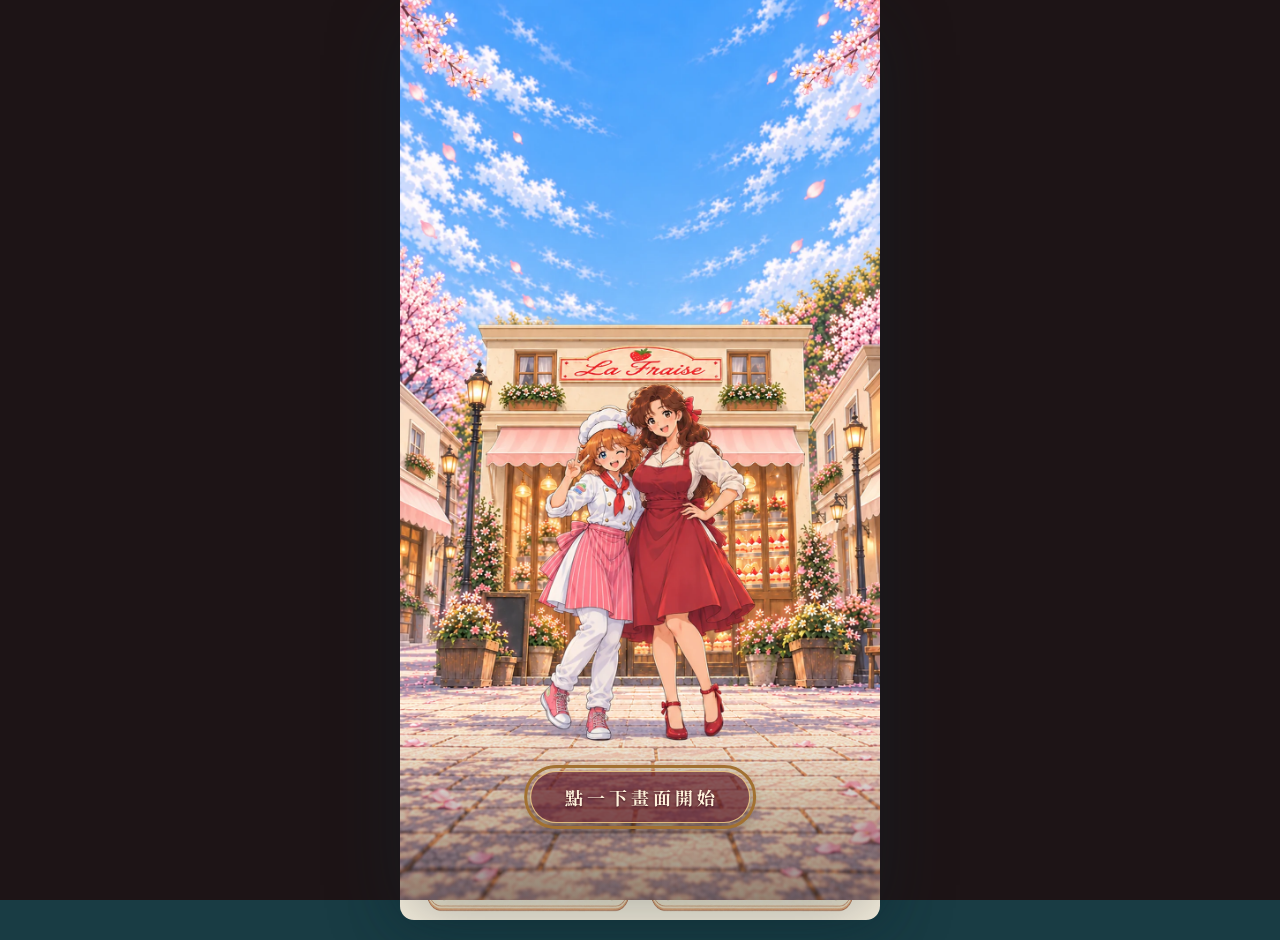
==== commit 2bbf6cf0: "v91: new 9:20 title cover drawn for phones; logo placed between the status bar and the roof Co-Autho" ====
--- a/all/index.html
+++ b/all/index.html
@@ -2,7 +2,7 @@
 <html lang="zh-Hant">
 <head>
   <meta charset="utf-8">
-  <!-- build 2026-10-29 13:08:41 -->
+  <!-- build 2026-10-29 14:04:22 -->
   <base href="../play/">
   <link rel="manifest" href="../all/manifest.webmanifest">
   <link rel="apple-touch-icon" href="../all/icon-180.png">
@@ -81,7 +81,7 @@
     <div id="album-dots" class="av-dots" aria-hidden="true"></div>
   </dialog>
   <dialog id="title-dialog" class="title-screen await-tap" aria-label="蜜蜜的四季甜點筆記">
-    <img class="title-bg" src="assets/title-bg-v90.webp" alt="蜜蜜和苺香在 La Fraise 甜點店門口，春天的櫻花和藍天。" fetchpriority="high">
+    <img class="title-bg" src="assets/title-bg-v91.webp" alt="蜜蜜和苺香在 La Fraise 甜點店門口，春天的櫻花和藍天。" fetchpriority="high">
     <div class="title-logo-box"><span class="title-bob"><span class="title-pop"><span class="title-bloom" aria-hidden="true"></span><img class="title-logo" onload="this.classList.add('loaded');this.closest('.title-logo-box').classList.add('loaded')" src="assets/title-logo-jp2a-v54.webp" alt="ミーミーの四季スイーツノート！ラ・フレーズ篇（蜜蜜的四季甜點筆記）"><span class="title-shine" aria-hidden="true"><i></i></span><span class="title-stars" aria-hidden="true"><i class="gl g1"></i><i class="gl g2"></i><i class="gl g3"></i><i class="gl g4"></i><i class="gl g5"></i><i class="gl g6"></i><i class="gl g7"></i><i class="gd gd1"></i><i class="gd gd2"></i><i class="gd gd3"></i><i class="gd gd4"></i><i class="gd gd5"></i><i class="gd gd6"></i><i class="gd gd7"></i><i class="gd gd8"></i><i class="gd gd9"></i><i class="gd gd10"></i><i class="gd gd11"></i><i class="gd gd12"></i><i class="gd gd13"></i><i class="gd gd14"></i><i class="gd gd15"></i><i class="gd gd16"></i><i class="gd gd17"></i><i class="gd gd18"></i></span></span></span></div>
     <div class="title-burst" aria-hidden="true"></div>
     <button id="title-tap" class="title-tap">點一下畫面開始</button>
